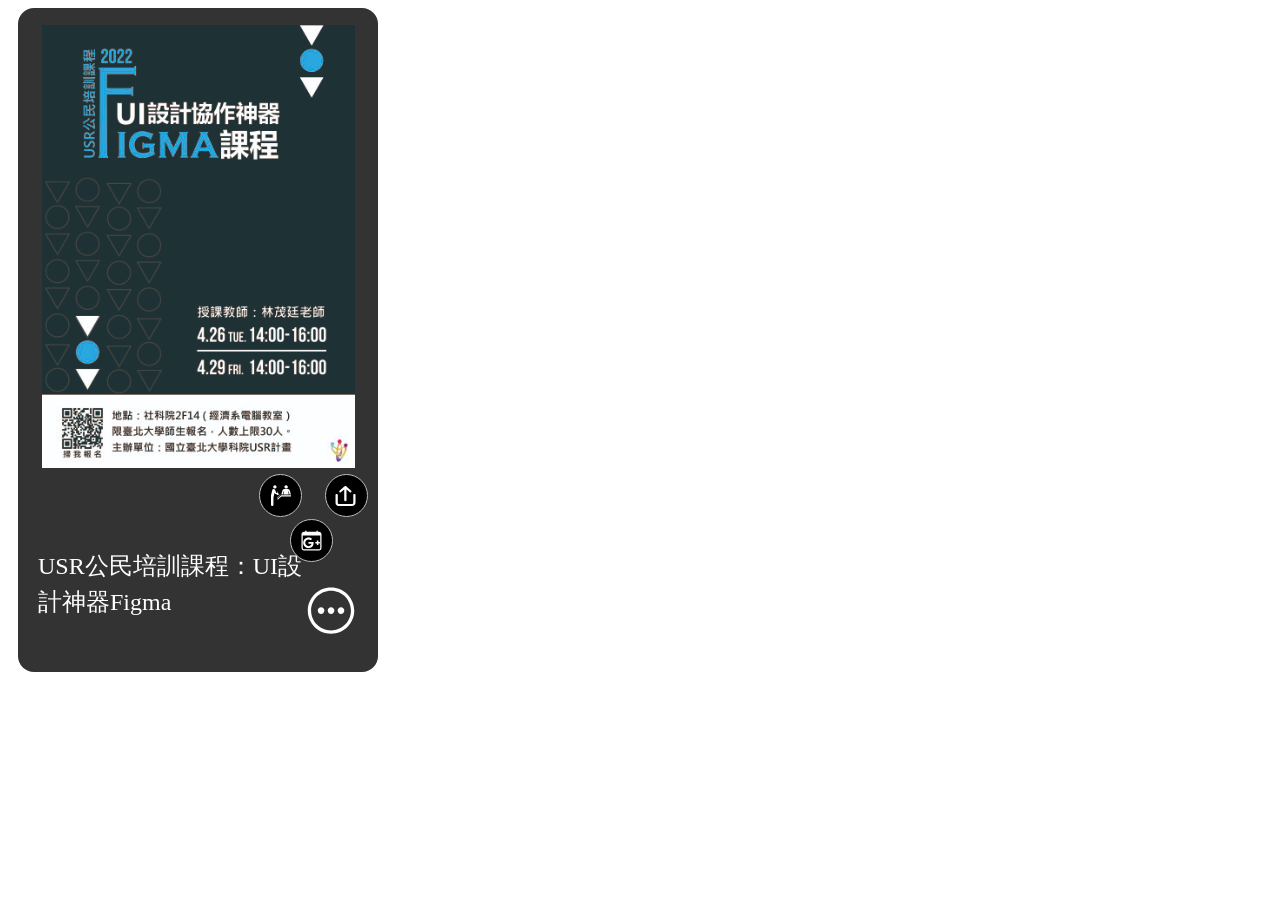
==== docs/index.html @ 4f2324b8 "check web posting" ====
<!DOCTYPE html>
<html lang="zh_tw">
<head>
<meta charset="utf-8"/>
<style>body{background-color:white;}</style>
<script src="https://code.jquery.com/jquery-3.6.0.min.js"></script>
<link href="lib/usrApp-1.0.0/css/main.css" rel="stylesheet" />
<script src="lib/usrApp-1.0.0/js/share.js"></script>
<script src="lib/usrApp-1.0.0/js/btnPress.js"></script>
<script src="lib/usrApp-1.0.0/js/detailPress.js"></script>
<link id="usrAppImg-1-attachment" rel="attachment" href="lib/usrAppImg-1.0.0/"/>
<meta name="og:url" content="https://www.your-domain.com/your-page.html" />
<meta name="og:title" content="USR課程" />
<meta name="og:type" content="website" />
<meta name="og:description" content="Figma...." />
<meta name="og:image" content="" />

</head>
<body>
<div id="fb-root"></div>
<script>(function(d, s, id) {
var js, fjs = d.getElementsByTagName(s)[0];
if (d.getElementById(id)) return;
js = d.createElement(s); js.id = id;
js.src = "https://connect.facebook.net/en_US/sdk.js#xfbml=1&amp;version=v3.0";
      fjs.parentNode.insertBefore(js, fjs);
}(document, 'script', 'facebook-jssdk'));</script>
<div class="posterFront">
  <div class="posterFront-container" id="front">
    <div class="posterFront-container-image" style="background-image:url(lib/usrApp-1.0.0/img/figmaposter-sm.jpg);"></div>
  </div>
  <div class="posterBack-container" id="back" style="display:none;">
    <div class="posterBack-container-text">
      <div class="posterContext">test</div>
    </div>
  </div>
  <div class="posterFront-fixbar">
    <div class="btnCalendar" style="background-color:black;">
      <div class="btnCalendar-img"></div>
    </div>
    <div class="btnSignup" style="background-color:black;">
      <div class="btnSignup-img"></div>
    </div>
    <div class="share">
      <div class="share-shareSet" style="display:none;">
        <div class="share-shareSet-email">
          <div class="share-shareSet-email-email"></div>
        </div>
        <div class="share-shareSet-line">
          <div class="share-shareSet-line-LINE">LINE</div>
        </div>
        <div class="share-shareSet-instagram">
          <div class="share-shareSet-instagram-instagram"></div>
        </div>
        <div class="share-shareSet-facebook">
          <div class="share-shareSet-facebook-facebook fb-share-button" data-href="https://www.your-domain.com/your-page.html"></div>
        </div>
      </div>
      <div class="share-shareFrame">
        <div class="share-shareFrame-shareBtn" style="background-color:black;">
          <div class="share-shareFrame-shareBtn-img"></div>
        </div>
      </div>
    </div>
  </div>
  <div class="posterFront-titleDetail">
    <div class="posterFront-titleDetail-title">USR公民培訓課程：UI設計神器Figma</div>
    <div id="detail-return">
      <div class="posterFront-titleDetail-detail"></div>
      <div class="posterBack-titleDetail-return" style="display:none;"></div>
    </div>
  </div>
</div>
</body>
</html>
---- docs/lib/usrApp-1.0.0/css/main.css ----
/*@import url(components/btnAddCalendar.css);*/
@import url(home.css);
@import url(posterFront2.css);
@import url(share.css);
@import url(signup.css);
@import url(addCalendar.css);
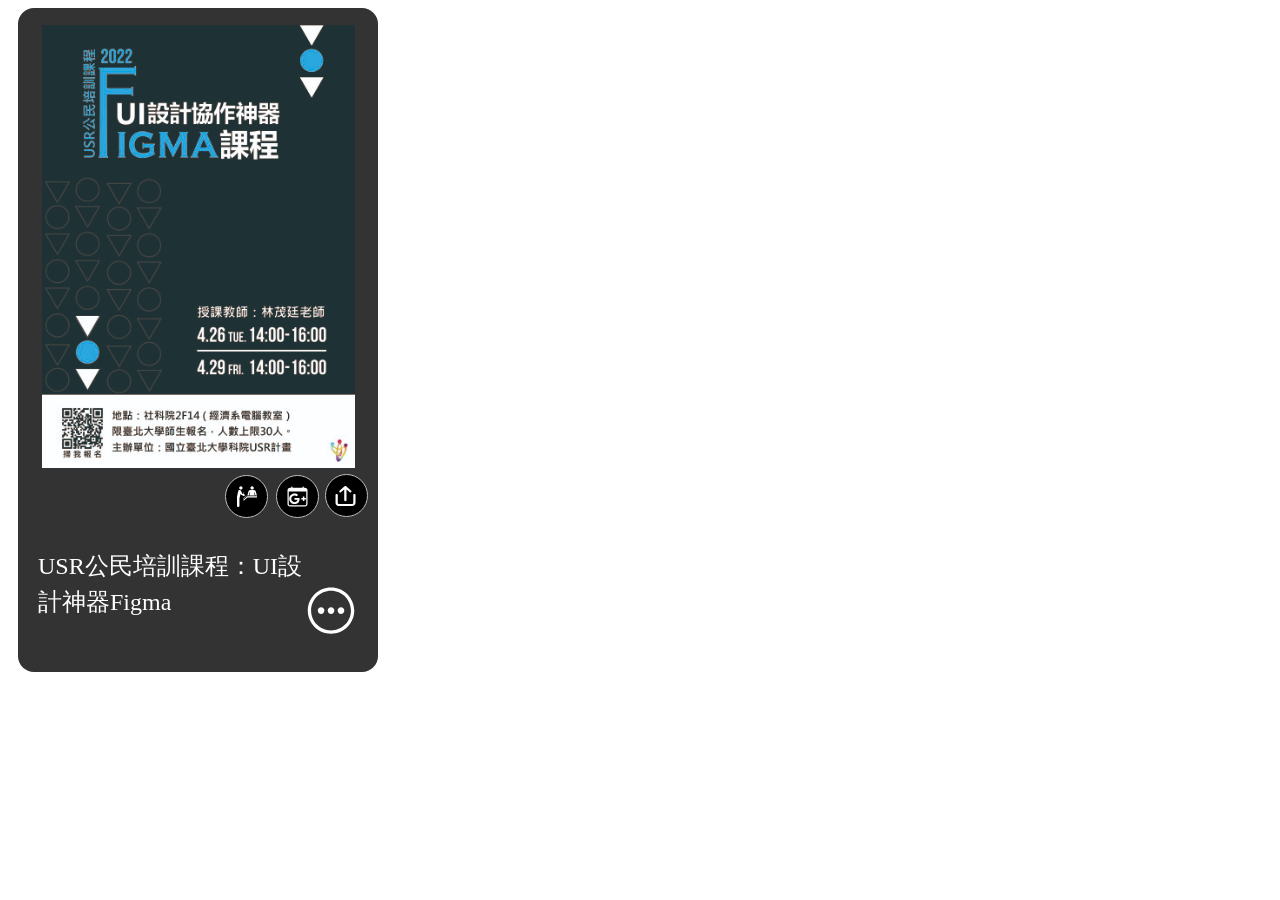
==== commit 077f725e: "update" ====
--- a/docs/index.html
+++ b/docs/index.html
@@ -1,5 +1,5 @@
 <!DOCTYPE html>
-<html lang="zh_tw">
+<html lang="en">
 <head>
 <meta charset="utf-8"/>
 <style>body{background-color:white;}</style>
@@ -14,6 +14,7 @@
 <meta name="og:type" content="website" />
 <meta name="og:description" content="Figma...." />
 <meta name="og:image" content="" />
+<meta name="viewport" content="width=device-width, initial-scale=1.0" />
 
 </head>
 <body>
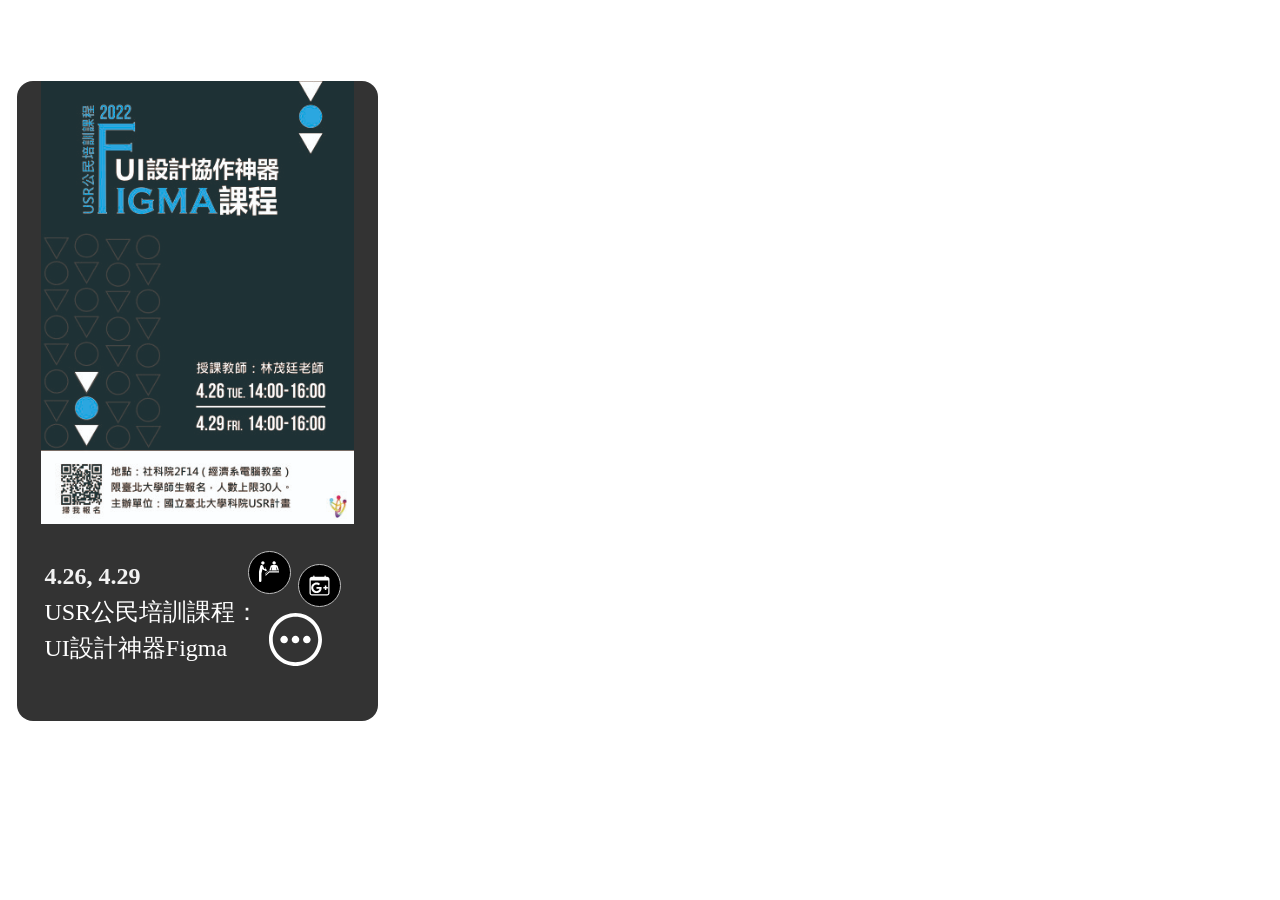
==== commit 8092d93c: "update" ====
--- a/docs/index.html
+++ b/docs/index.html
@@ -9,23 +9,10 @@
 <script src="lib/usrApp-1.0.0/js/btnPress.js"></script>
 <script src="lib/usrApp-1.0.0/js/detailPress.js"></script>
 <link id="usrAppImg-1-attachment" rel="attachment" href="lib/usrAppImg-1.0.0/"/>
-<meta name="og:url" content="https://www.your-domain.com/your-page.html" />
-<meta name="og:title" content="USR課程" />
-<meta name="og:type" content="website" />
-<meta name="og:description" content="Figma...." />
-<meta name="og:image" content="" />
 <meta name="viewport" content="width=device-width, initial-scale=1.0" />
 
 </head>
 <body>
-<div id="fb-root"></div>
-<script>(function(d, s, id) {
-var js, fjs = d.getElementsByTagName(s)[0];
-if (d.getElementById(id)) return;
-js = d.createElement(s); js.id = id;
-js.src = "https://connect.facebook.net/en_US/sdk.js#xfbml=1&amp;version=v3.0";
-      fjs.parentNode.insertBefore(js, fjs);
-}(document, 'script', 'facebook-jssdk'));</script>
 <div class="posterFront">
   <div class="posterFront-container" id="front">
     <div class="posterFront-container-image" style="background-image:url(lib/usrApp-1.0.0/img/figmaposter-sm.jpg);"></div>
@@ -35,40 +22,22 @@
       <div class="posterContext">test</div>
     </div>
   </div>
-  <div class="posterFront-fixbar">
-    <div class="btnCalendar" style="background-color:black;">
-      <div class="btnCalendar-img"></div>
+  <div class="posterFront-titleDetail">
+    <div class="posterFront-titleDetail-container">
+      <div class="posterFront-titleDetail-container-date">4.26, 4.29</div>
+      <div class="posterFront-titleDetail-container-title">USR公民培訓課程：UI設計神器Figma</div>
     </div>
-    <div class="btnSignup" style="background-color:black;">
-      <div class="btnSignup-img"></div>
-    </div>
-    <div class="share">
-      <div class="share-shareSet" style="display:none;">
-        <div class="share-shareSet-email">
-          <div class="share-shareSet-email-email"></div>
-        </div>
-        <div class="share-shareSet-line">
-          <div class="share-shareSet-line-LINE">LINE</div>
-        </div>
-        <div class="share-shareSet-instagram">
-          <div class="share-shareSet-instagram-instagram"></div>
-        </div>
-        <div class="share-shareSet-facebook">
-          <div class="share-shareSet-facebook-facebook fb-share-button" data-href="https://www.your-domain.com/your-page.html"></div>
-        </div>
+    <div class="posterFront-fixbar">
+      <div id="detail-return" class="detailReturn">
+        <div class="btnDetail"></div>
+        <div class="btnReturn" style="display:none;"></div>
       </div>
-      <div class="share-shareFrame">
-        <div class="share-shareFrame-shareBtn" style="background-color:black;">
-          <div class="share-shareFrame-shareBtn-img"></div>
-        </div>
+      <div class="btnCalendar" style="background-color:black;">
+        <div class="btnCalendar-img"></div>
       </div>
-    </div>
-  </div>
-  <div class="posterFront-titleDetail">
-    <div class="posterFront-titleDetail-title">USR公民培訓課程：UI設計神器Figma</div>
-    <div id="detail-return">
-      <div class="posterFront-titleDetail-detail"></div>
-      <div class="posterBack-titleDetail-return" style="display:none;"></div>
+      <div class="btnSignup" style="background-color:black;">
+        <div class="btnSignup-img"></div>
+      </div>
     </div>
   </div>
 </div>
--- a/docs/lib/usrApp-1.0.0/css/main.css
+++ b/docs/lib/usrApp-1.0.0/css/main.css
@@ -1,6 +1,7 @@
 /*@import url(components/btnAddCalendar.css);*/
 @import url(home.css);
-@import url(posterFront2.css);
+/*@import url(posterFront2.css); */
+@import url(poster.css);
 @import url(share.css);
 @import url(signup.css);
 @import url(addCalendar.css);
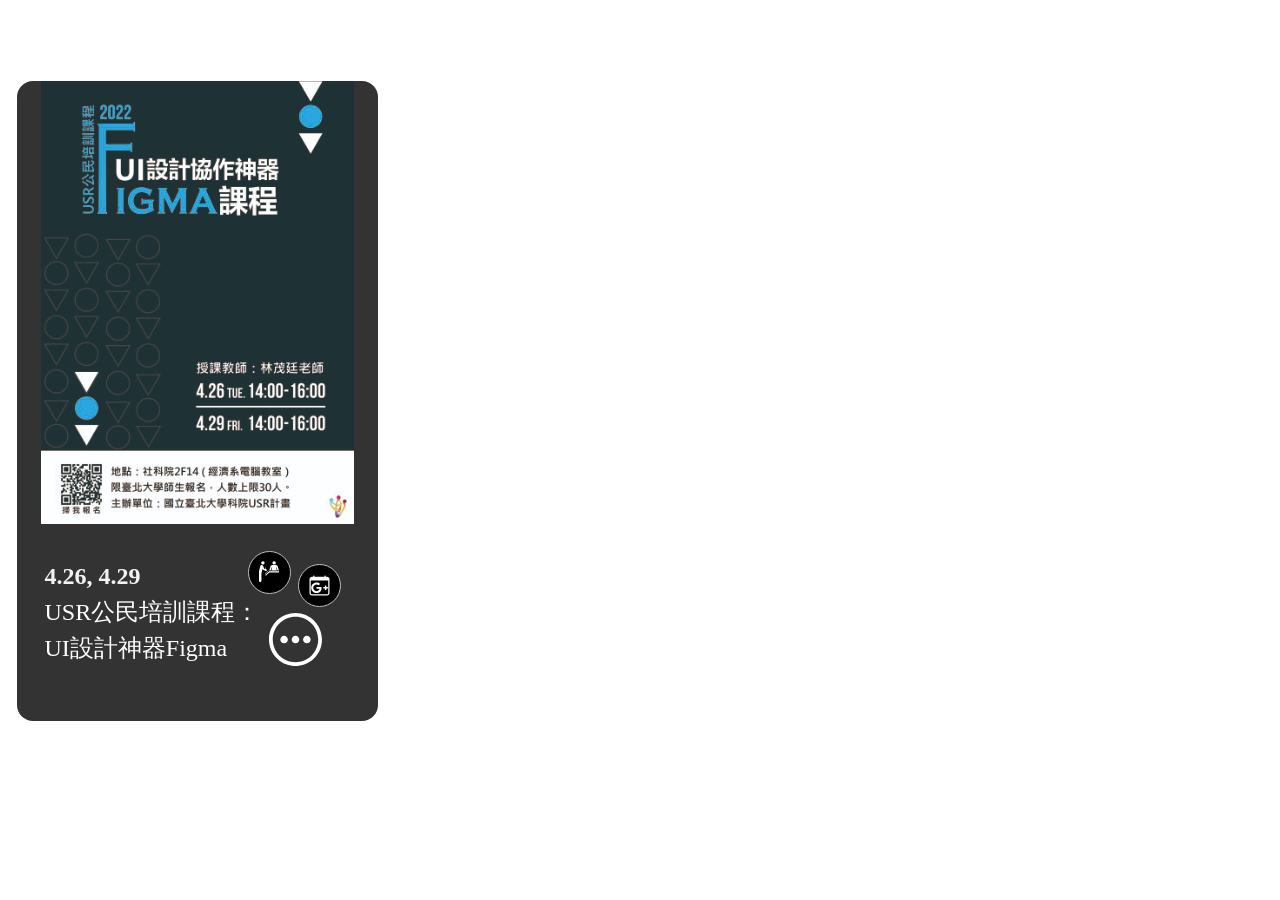
==== commit b10ae3b9: "update" ====
--- a/docs/index.html
+++ b/docs/index.html
@@ -33,10 +33,14 @@
         <div class="btnReturn" style="display:none;"></div>
       </div>
       <div class="btnCalendar" style="background-color:black;">
-        <div class="btnCalendar-img"></div>
+        <a href="https://calendar.google.com/event?action=TEMPLATE&amp;tmeid=NWtqMzlqbThmODdpNzVtbzF1dWUxcXU4ZjlfMjAyMjA0MjZUMDYwMDAwWiBtdGxpbkBnbS5udHB1LmVkdS50dw&amp;tmsrc=mtlin%40gm.ntpu.edu.tw" target="_blank">
+          <div class="btnCalendar-img"></div>
+        </a>
       </div>
       <div class="btnSignup" style="background-color:black;">
-        <div class="btnSignup-img"></div>
+        <a href="https://docs.google.com/forms/d/e/1FAIpQLSetFB_20_BARXgzST1DoxorGpGXb_3u9wPe6L3gHsYthaSJKg/viewform" target="_blank">
+          <div class="btnSignup-img"></div>
+        </a>
       </div>
     </div>
   </div>
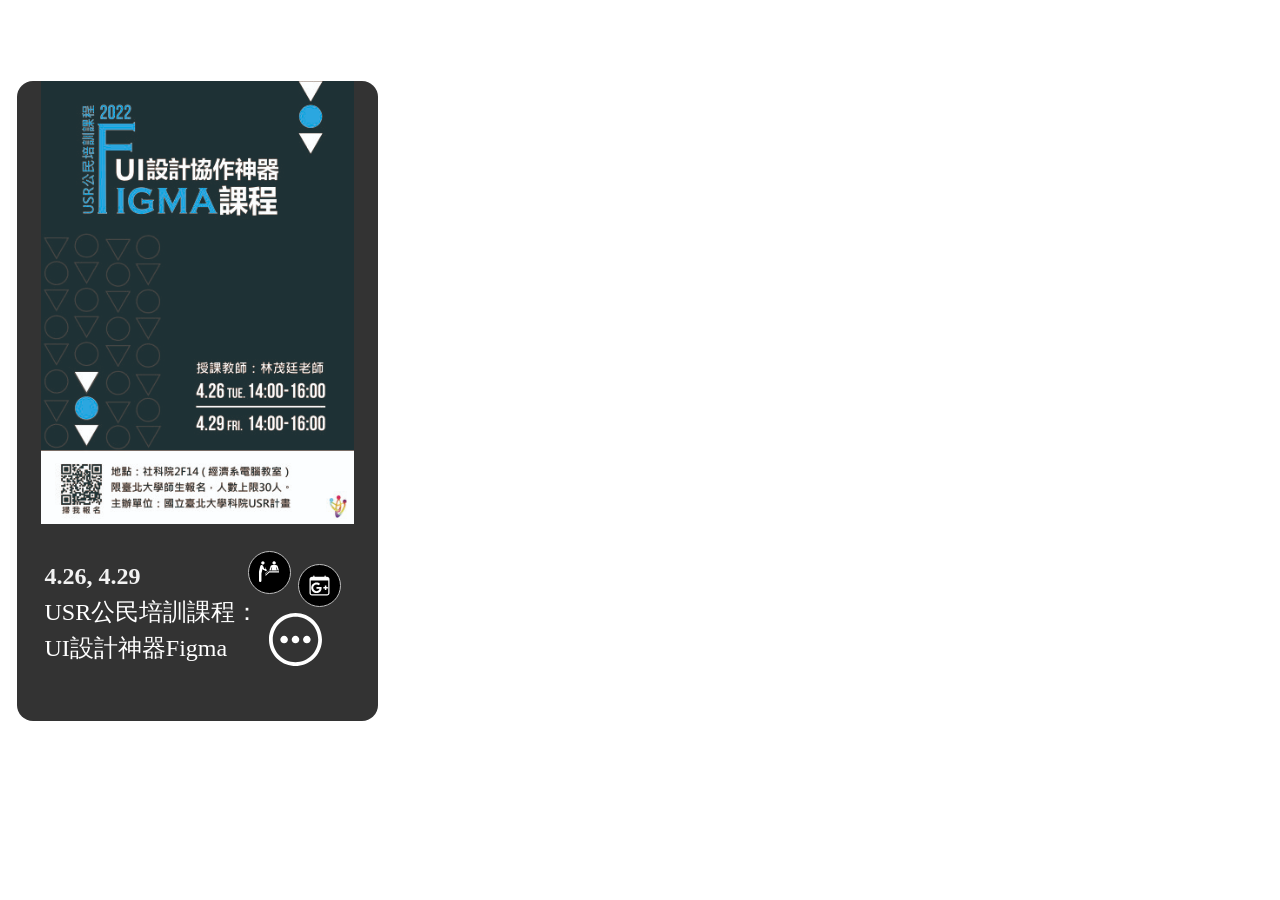
==== commit f8bc0709: "test pwa" ====
--- a/docs/index.html
+++ b/docs/index.html
@@ -9,8 +9,26 @@
 <script src="lib/usrApp-1.0.0/js/btnPress.js"></script>
 <script src="lib/usrApp-1.0.0/js/detailPress.js"></script>
 <link id="usrAppImg-1-attachment" rel="attachment" href="lib/usrAppImg-1.0.0/"/>
+<meta name="og:url" content="https://tpemartin.github.io/usrApp/event426.html" />
+<meta name="og:title" content="USR課程" />
+<meta name="og:type" content="website" />
+<meta name="og:description" content="Figma是網頁及App開發者最常用的UIUX設計工具，這次經濟系林茂廷老師將以2堂課各2小時帶領學生進入Figma的殿堂，同時也分享幾個正在進行的Web app界面設計，有興趣的同學趕快手刀點報名鍵報名。
+" />
+<meta name="og:image" content="https://tpemartin.github.io/usrApp/lib/usrApp-1.0.0/img/figmaposter-sm.jpg" />
+<title>USR課程:Figma</title>
 <meta name="viewport" content="width=device-width, initial-scale=1.0" />
-
+  <script>if('serviceWorker' in navigator) {
+  navigator.serviceWorker
+    .register('/usr-activities/pwa-service-worker.js', { scope: '/usr-activities/' })
+    .then(function() { console.log('Service Worker Registered'); });
+}
+</script>
+  <link rel="manifest" href="pwa/manifest.json"/>
+  <link rel="apple-touch-icon" href="pwa/icon.png"/>
+  <meta name="description" content="My Shiny PWA"/>
+  <meta name="theme-color" content="#000000"/>
+  <meta name="apple-mobile-web-app-status-bar-style" content="#000000"/>
+  <meta name="apple-mobile-web-app-capable" content="yes"/>
 </head>
 <body>
 <div class="posterFront">
@@ -19,7 +37,8 @@
   </div>
   <div class="posterBack-container" id="back" style="display:none;">
     <div class="posterBack-container-text">
-      <div class="posterContext">test</div>
+      <div class="posterContext">Figma是網頁及App開發者最常用的UIUX設計工具，這次經濟系林茂廷老師將以2堂課各2小時帶領學生進入Figma的殿堂，同時也分享幾個正在進行的Web app界面設計，有興趣的同學趕快手刀點報名鍵報名。
+</div>
     </div>
   </div>
   <div class="posterFront-titleDetail">
